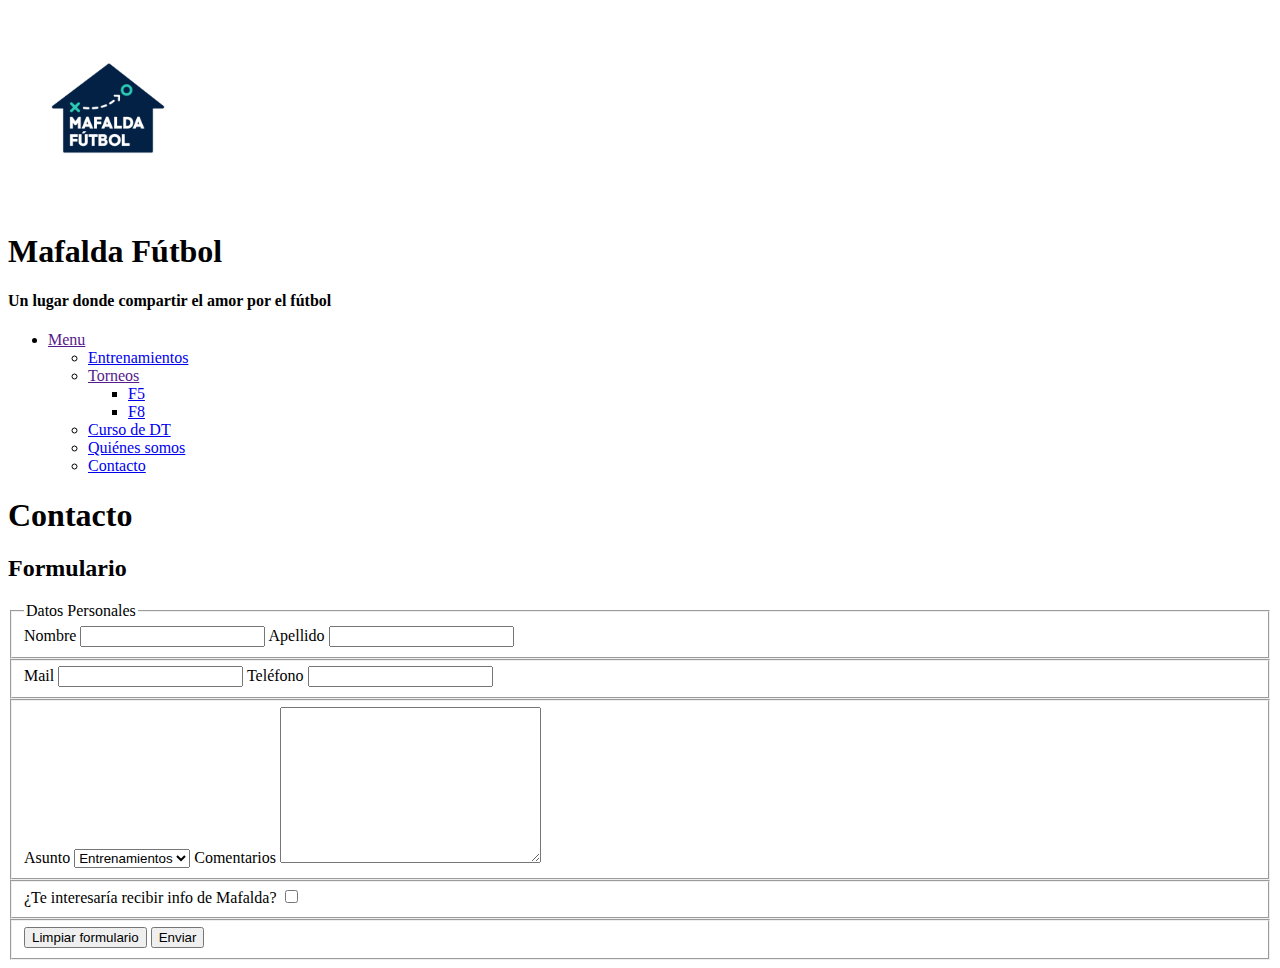
==== contacto.html @ b04e9f8d "subida de las secciones" ====
<!DOCTYPE html>
<html>
        <head>
        <meta charset="utf-8">
        <meta name="viewport" content="width=device-width, initial-scale=1.0"/>
        <link rel="stylesheet" href="Estilo.css">
        <title>Contacto</title>
    </head>
    <body class="body">

            <header>
                <!-- encabezado -->
                 <div id="PortadaSeccion">           
                <div id="logo" class="PortadaPrincipal">
                <a href="indextp7ok.html"><img width="200 px" height="200 px" src="fotos/mafaldaencasaazul.jpg" alt="Hubo un error, estamos aprendiendo. Lo solucionaremos en breve.">
                </a> 
                </div>
                <div id="TituloPortada" class="PortadaPrincipal">
                <h1> Mafalda Fútbol </h1>
                <h4>Un lugar donde compartir el amor por el fútbol</h4>
            </div>
            <nav id="MenuPrincipal" class="Menu"  class="PortadaPrincipal">
                <ul>
                   <li class="Menu1"> <a href="">Menu</a> 
                    <ul class="MenuDesplegable1">
                        <li> <a href="entrenamientos.html">Entrenamientos</a></li>
                        <li class="MenuDesplegable2"> <a href=""> Torneos</a>
                        <ul class="DesplegableTorneo">
                            <li> <a href="torneos.html">F5</a></li>
                            <li> <a href="torneos.html">F8</a></li>
                        </ul> </li>
                        <li> <a href="cursodedtok.html"> Curso de DT</a></li>
                    <li> <a href="quienessomos.html"> Quiénes somos</a></li>   
                    <li> <a href="contacto.html">Contacto</a></li>
                    </ul>  
    
                  </ul>
                </nav>
                 <div id="TituloSeccion"  class="PortadaPrincipal">  <h1>Contacto</h1></div>
   
            </div>
                
                
    </header>

  
      


        <h2 class="QuienesSomosResponsive">Formulario</h2>
<form>

    <fieldset>
        <legend>Datos Personales</legend>
<label for="Nombre">Nombre</label>
<input type="text"Nombre>
<label for="Apellido">Apellido</label>
<input type="text"Apellido>

</fieldset>


<fieldset>
<label for="Mail">Mail</label>
<input type="mail"Mail>
<label for="TEL">Teléfono</label>
<input type="text"TEL>
</fieldset>

<fieldset>
           <label for="Asunto">Asunto</label>
        
             <select name="Asunto"> 
                    <option value="e">Entrenamientos</option>  
                    <option value="t">Torneos</option>
                    <option value="dt">Curso de DT</option>
                    <option value="o">Otro</option>      
                </select>
        <label for="Comentarios">Comentarios</label>
        <textarea name="comentarios" cols="30" rows="10"></textarea>
</fieldset>

<fieldset>
    <label for="News">¿Te interesaría recibir info de Mafalda?</label>
<input type="checkbox" name="si" value="1">
</fieldset>

<fieldset>
        
        <input type="reset" value="Limpiar formulario">
        <input type="submit" value="Enviar">


</fieldset>

</form>
        
    </body>
</html>
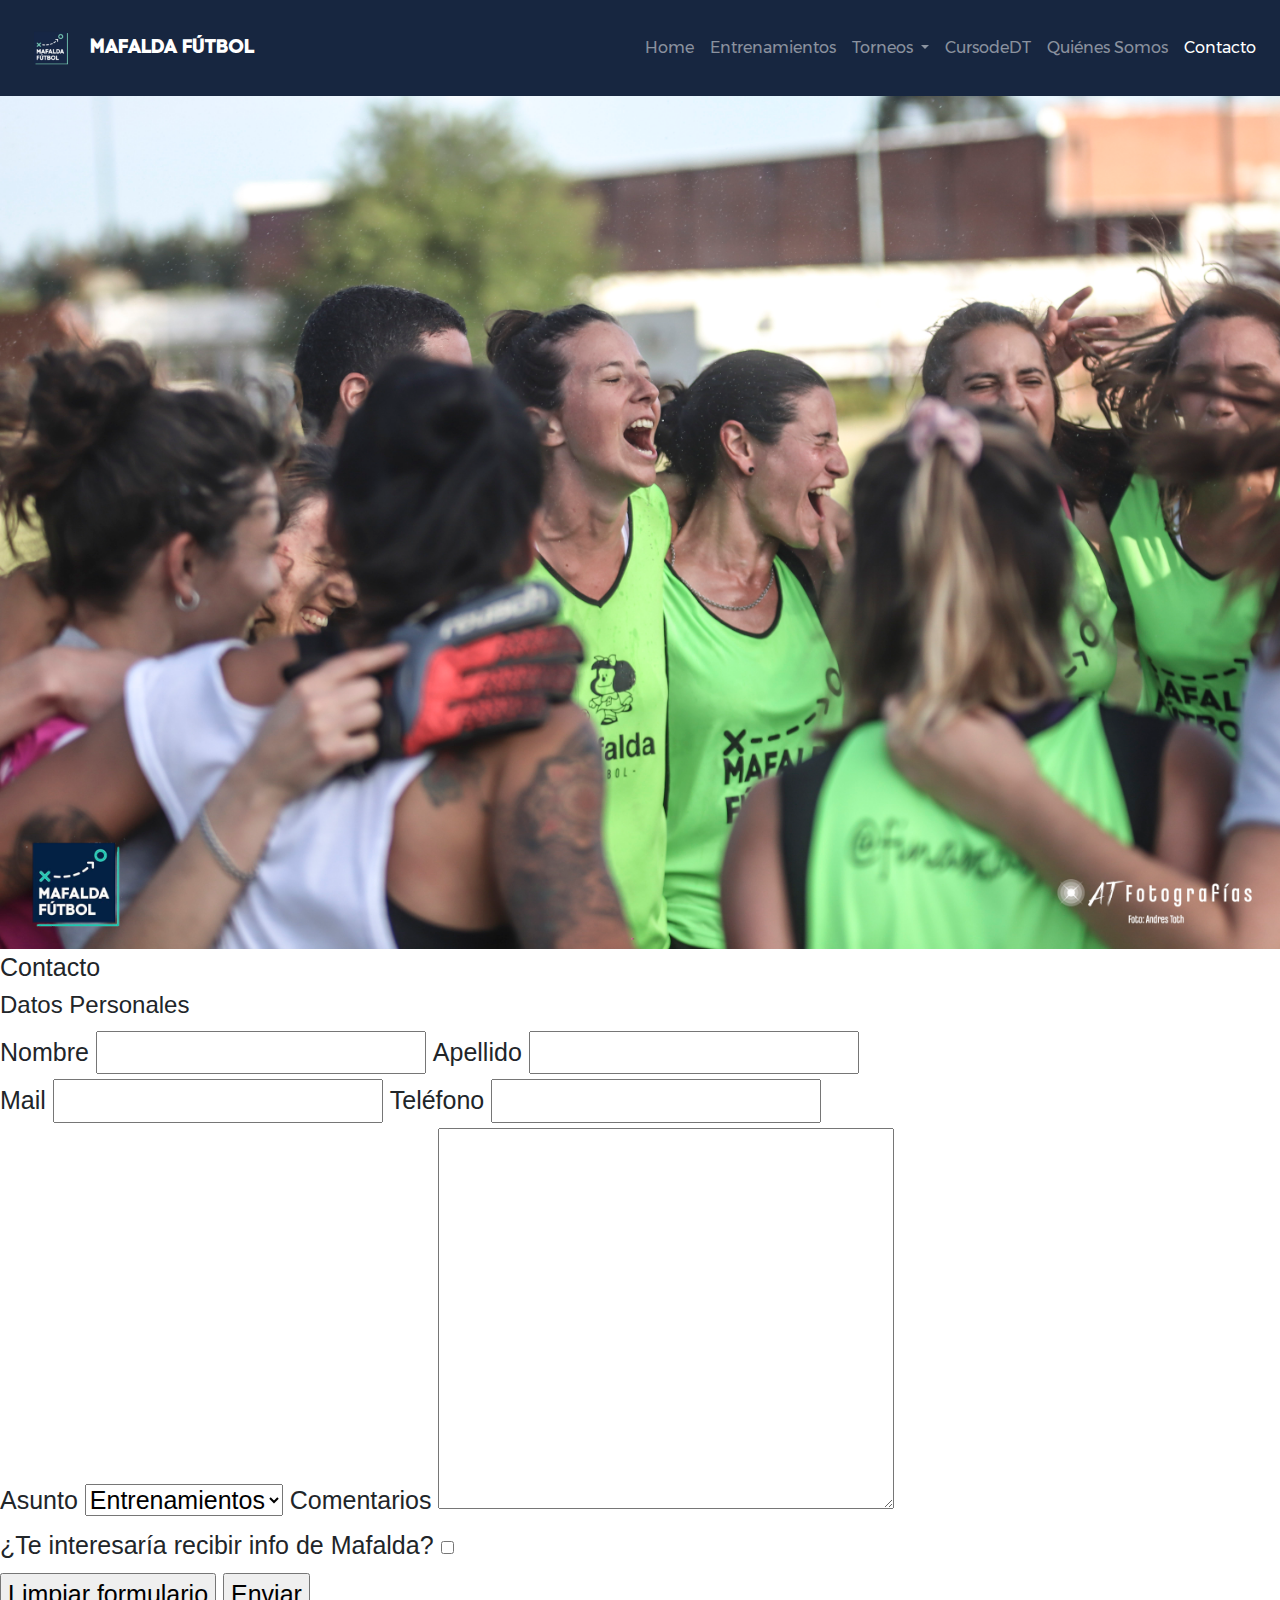
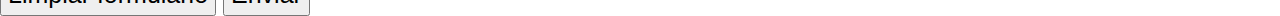
==== commit 7dd33367: "nueva subida de archivos" ====
--- a/contacto.html
+++ b/contacto.html
@@ -1,53 +1,71 @@
 <!DOCTYPE html>
-<html>
-        <head>
-        <meta charset="utf-8">
-        <meta name="viewport" content="width=device-width, initial-scale=1.0"/>
-        <link rel="stylesheet" href="Estilo.css">
-        <title>Contacto</title>
-    </head>
+<head>
+    <meta charset="utf-8">
+    <meta name="viewport" content="width=device-width, initial-scale=1.0"/>
+    <link href="/fontawesome-free/css/all.css" rel="stylesheet">
+    <link rel="stylesheet" href="css/bootstrap.css">
+    <link rel="stylesheet" href="css/Estilo.css">
+    <link rel="stylesheet" href="css/prueba.css">
+   
+
+    <title> Contacto - Mafalda Fútbol Femenino</title>
+</head>
+
     <body class="body">
 
             <header>
                 <!-- encabezado -->
-                 <div id="PortadaSeccion">           
-                <div id="logo" class="PortadaPrincipal">
-                <a href="indextp7ok.html"><img width="200 px" height="200 px" src="fotos/mafaldaencasaazul.jpg" alt="Hubo un error, estamos aprendiendo. Lo solucionaremos en breve.">
-                </a> 
-                </div>
-                <div id="TituloPortada" class="PortadaPrincipal">
-                <h1> Mafalda Fútbol </h1>
-                <h4>Un lugar donde compartir el amor por el fútbol</h4>
-            </div>
-            <nav id="MenuPrincipal" class="Menu"  class="PortadaPrincipal">
-                <ul>
-                   <li class="Menu1"> <a href="">Menu</a> 
-                    <ul class="MenuDesplegable1">
-                        <li> <a href="entrenamientos.html">Entrenamientos</a></li>
-                        <li class="MenuDesplegable2"> <a href=""> Torneos</a>
-                        <ul class="DesplegableTorneo">
-                            <li> <a href="torneos.html">F5</a></li>
-                            <li> <a href="torneos.html">F8</a></li>
-                        </ul> </li>
-                        <li> <a href="cursodedtok.html"> Curso de DT</a></li>
-                    <li> <a href="quienessomos.html"> Quiénes somos</a></li>   
-                    <li> <a href="contacto.html">Contacto</a></li>
-                    </ul>  
-    
-                  </ul>
-                </nav>
-                 <div id="TituloSeccion"  class="PortadaPrincipal">  <h1>Contacto</h1></div>
-   
-            </div>
+                <div>    
+                    <nav class="navbar navbar-expand-md navbar-dark Amenu">
+                    <a class="navbar-brand" href="index.html">
+                   <img src="fotos/mafaldalogotransparente.png" width="70 px" height="70 px"class="d-inline-block align-center"alt="Logo Mafalda Fútbol" loading="lazy"> Mafalda Fútbol
+                    </a>
+                    <button class="navbar-toggler" type="button" data-toggle="collapse" data-target="#navbarNavDropdown" aria-controls="navbarNavDropdown" aria-expanded="false" aria-label="Toggle navigation">
+                    <span class="navbar-toggler-icon"></span>
+               </button>
+               <div class="collapse navbar-collapse Amenu1" id="navbarNavDropdown">
+                 <ul class="navbar-nav">
+                   <li class="nav-item">
+                     <a class="nav-link" href="index.html">Home <span class="sr-only">Home</span></a>
+                   </li>
+                   <li class="nav-item">
+                     <a class="nav-link" href="entrenamientos1.html">Entrenamientos</a>
+                   </li>
+                   <li class="nav-item dropdown">
+                       <a class="nav-link dropdown-toggle" href="#" id="navbarDropdownMenuLink" data-toggle="dropdown" aria-haspopup="true" aria-expanded="false">
+                        Torneos
+                       </a>
+                       <div class="dropdown-menu" aria-labelledby="navbarDropdownMenuLink">
+                         <a class="dropdown-item" href="torneos.html">F5</a>
+                         <a class="dropdown-item" href="torneos.html">F8</a>
+                      </div>
+                     </li>
+                   <li class="nav-item">
+                     <a class="nav-link" href="cursodedtok">CursodeDT</a>
+                   </li>
+                   <li class="nav-item">
+                       <a class="nav-link" href="quienessomos.html">Quiénes Somos</a>
+                     </li>
+                     <li class="nav-item active">
+                       <a class="nav-link" href="contacto.html">Contacto</a>
+                     </li>
+        
+                     </ul>
+               </div>
+             </nav>
+           </div>    
                 
                 
     </header>
 
-  
+  <div class="contenedor--seccion__contacto">
+      <img src="fotos/carrusel/futbol11.jpg" width="100%" height="100%" alt="">
+     <div class="titulo--seccion__contacto">Contacto</div>
+  </div>
       
 
 
-        <h2 class="QuienesSomosResponsive">Formulario</h2>
+        
 <form>
 
     <fieldset>
--- a/css/Estilo.css
+++ b/css/Estilo.css
@@ -0,0 +1,444 @@
+@font-face {
+    font-family:principal;
+    src: url(tipografia/CodeProBold.otf);
+}
+@font-face {
+    font-family:principal2;
+    src: url(tipografia/CodePro.otf);
+}
+@font-face {
+    font-family:complementaria;
+    src: url(tipografia/MontserratRegular.ttf);
+}
+
+@font-face {
+    font-family:complementaria2;
+    src: url(tipografia/MontserratThin.ttf);
+}
+
+/* h1 {
+    font-family: principal;
+    color: #172640;
+font-size: 25px;}
+h2 {font-family: principal2;}
+h2 {color: #172640;}
+h2 {border: 2px solid hotpink;}
+h3 {color: #2CCAB6;}
+h4 {color: #2CCAB6;
+font-family: complementaria2;} */
+
+
+/* Diseño header */
+
+
+
+.Amenu
+{
+background-color: #172640;
+align-content: center;
+font-family: principal;
+}
+
+.Amenu1 
+{justify-content: end;
+font-family: complementaria;
+font-size: 16px;
+}
+
+
+.alturafotos
+{
+    height: 300px;
+}
+/* 
+.Micarousel
+{
+    height: 300px;
+} */
+
+
+.contendeor__carousel--principal
+{
+    width: 100%;
+    height: 400px;
+    border: solid 5px #172640;
+    padding: 5px;
+    display: inline-block;
+   /* solucion */
+    overflow: hidden;
+    background-color: #172640;
+    filter:alpha(opacity=60);
+    opacity: 0,8;
+    z-index: 3;
+   }
+
+   .contendeor__seccion--principal
+{
+    width: 100%;
+    height: 200px;
+    border: solid 5px #172640;
+    padding: 5px;
+    display: flex;
+    flex-direction: row;
+    background-color: #172640;
+    filter:alpha(opacity=60);
+    opacity: 0,8;
+    justify-content: space-around;
+   }
+
+   .foto__seccion--principal
+   {
+       width: 18%;
+       height: 180px;
+       border: solid 1px #2CCAB6;       
+   }
+   
+
+
+   .foto__carousel
+   {
+     padding-bottom: 150px;
+   }
+
+   .Micarouseltexto
+   {   display: inline-block;
+        z-index: 5;
+       background-color: #2CCAB6;
+       color: #172640;
+       font-family:complementaria2;
+       position: absolute;
+       font-size: 20px;
+       margin-top: 190px;
+       margin-bottom: 190px;
+       margin-left: 30%;
+           } 
+  
+   
+   
+/*Portada Principal y de Secciones mobile First*/
+/* #portada {
+display: grid;
+grid-template-areas:
+    "logo titulo menuok";
+grid-template-rows: 15%;
+grid-template-columns: 20% auto 35%;
+grid-column-gap: 20px;
+background-color: #ffffff;
+border-bottom: #172640 solid 1px;
+align-items: center;
+}
+
+#PortadaSeccion {
+    display: grid;
+    grid-template-areas:
+        "logo titulo menuok"
+        "tituloseccion tituloseccion tituloseccion";
+    grid-template-rows: 15% 10%;
+    grid-template-columns: 20% auto 30%;
+    grid-column-gap: 20px;
+    background-color: #ffffff;
+      }
+
+
+.Logo {
+    grid-area: logo;
+    justify-content: space-around;
+    }
+.TituloPortada {
+        grid-area: titulo;
+        justify-content: space-around;
+        }
+.Menu {
+        grid-area: menuok;
+        display: flex;
+        justify-content: center;
+    }
+#TituloSeccion {
+    grid-area: tituloseccion;
+    background-color: #2CCAB6;}
+
+
+.Seccionesok {
+   display: none;  }   /*Aca genero el error si le pongo display none porque no quiero que se vea en un celular y si en pantalla grande tengo lio.  */
+ */
+
+/* prueba
+.listaseccion
+{list-style-image:url(pelota01.png);
+font-family: complementaria;
+color: #2CCAB6;}
+ */
+
+ /*
+header {background-image: url("portada.jpg");}
+*/
+
+table {font-family: complementaria;
+    background-color: gray;
+    border: solid #172640;
+color: #172640;}
+    
+table th {background-color: #172640;
+    color: #2CCAB6}
+
+.estiloSeccion {font-family: complementaria;}
+.estiloSeccion {background-color: fuchsia;}
+.estiloSeccion {border:3px solid #172640;}
+.estiloSeccion {color: honeydew;}
+
+/* Quienes somos */
+
+.coordinacion {font-family: complementaria;}
+.coordinacion {border: 2px solid #172640;}
+.coordinacion {color: #172640}
+.mafaldaDescripcion {
+    background-color: #2CCAB6;
+    font-family: complementaria;
+    line-height: 16px;}
+.profes {border:5px solid #2CCAB6;}
+.profes {background-color: #172640;}
+.profes {color: honeydew}
+
+
+
+
+
+
+.RedesSociales__Lista
+{
+display: flex;
+flex-direction: row;
+padding: 20px;
+margin: 20px;
+justify-content: space-around;
+list-style-type: none;
+} 
+
+
+.iconos__redes
+{
+    width: 50px;
+    height: 50px;
+}
+
+.RRSS
+{
+    display: inline;
+}
+*/
+/* footer
+{   font-family: complementaria2;
+    color: #172640;
+    font-size: 12px;
+    letter-spacing: 1px;
+} */
+
+
+.Recuadros {
+    justify-content: space-around;
+        z-index: 2;
+    }
+
+.RecuadrosOk
+{
+    color: #ffffff;
+    font-size: 30px;
+    font-family: principal;
+    text-align: center;
+    text-justify: center;
+    width: 100%;
+    height: 300 px;
+    border: solid 4px #172640;
+    padding: 10px;
+   }
+
+.RecuadrosOk:hover 
+{transform: scale (2,0)}
+
+/* #Estadisticas
+{
+    color: fuchsia;
+    width: 30%;
+    height: 20%;
+    background-image: linear-gradient(to left, #172640, #2ccab6);
+    border: solid 4px #172640;
+    padding: 10px;
+    margin: 40px;
+}
+#HistoriasIg
+{
+    color: fuchsia;
+    width: 30%;
+    height: 20%;
+    background-image: linear-gradient(to left, #172640, #2ccab6);
+    border: solid 4px #172640;
+    padding: 10px;
+    margin: 40px;}  */
+
+
+
+/* nav.Menu
+{
+    background-color: #ffffff;
+    width: 100%;
+}
+Esto está perfecto pero menu1 es un area muy grande para un hover, por lo que conviene que lo hagas sobre un solo item como "menu-titulo"
+nav .menu-titulo:hover+.MenuDesplegable1
+{
+    display:block;
+   }
+nav.MenuDesplegable1
+{
+    display: none;
+    position: absolute;
+    background-color: #172640;
+     z-index: 2;
+}
+nav.MenuDesplegable2:hover .DesplegableTorneo
+{
+    display:block;
+    position: relative
+}
+nav.DesplegableTorneo
+{    display: none;
+    position: absolute;
+    background-color: #2CCAB6;
+    z-index: 2;
+} */
+
+nav.Menu
+{
+    background-color: #ffffff;
+    width: 100%;
+}
+/* Esto está perfecto pero menu1 es un area muy grande para un hover, por lo que conviene que lo hagas sobre un solo item como "menu-titulo" */
+nav .Menu1:hover .MenuDesplegable1
+{
+    display:block;
+    position: absolute /* no hace falta repetir las propiedades */
+}
+ul.MenuDesplegable1
+{   display: none;
+    position: absolute;
+    background-color: #172640;
+    z-index: 2;
+}
+nav .MenuDesplegable2:hover .DesplegableTorneo
+{
+    display:block;
+    position: relative
+}
+nav .DesplegableTorneo
+{    display: none;
+    position: absolute;
+    background-color: #2CCAB6;
+    z-index: 2;
+}
+
+
+
+li.Menu2
+{
+color: #2CCAB6;
+list-style-type: none;
+font-family: complementaria;
+font-size: 12px;
+}
+
+#CursoDTgeneral
+{display: flex;
+flex-direction: row;
+background-color: black;
+justify-content: space-around;
+}
+
+div .Columna1
+{display: flex;
+flex-direction: column;
+width: 55%;
+height: 70%;
+background-color: #172640;
+margin: 25px;
+padding: 20px;
+color: white;
+}
+
+div .Columna2
+{display: flex;
+flex-direction: column;
+width: 25%;
+height: 70%;
+background-color: fuchsia;
+margin: 25px;
+padding: 20px;
+}
+
+div .RecuadrosCursoDT
+{border: 2px solid #172640;
+padding: 20px;
+margin: 25px;
+align-content: space-around;}
+
+.fotoCursoDT1
+{
+    border: 2px solid #172640;
+    padding: 20px;
+    margin: 25px;
+    align-content: center;
+    width: 235px;
+    height: 235px;
+    }
+
+img #FotoCDT1
+{width: 200px;
+height: 200px;}
+
+
+div .fotoCursoDT2
+{
+    border: 2px solid #172640;
+    align-content: center;
+    z-index: 3;
+}
+
+/* .Recuadros
+{display: flex;
+color: fuchsia;
+font-family: complementaria;
+font-size: 16px;
+z-index: 2;}
+
+     */
+
+    /* Estilo Footer */
+
+.footer__general
+{
+    background-color: #172640;
+    color: #ffffff;
+    display: flex;
+    flex-direction: row;
+    justify-content: space-around;
+    align-items: top;    
+    font-size: small;
+}
+
+.footer__seccion
+{
+    justify-content: center;
+}
+
+.footer__titulos--general
+{
+    padding: 10px;
+    justify-items: center;
+    margin: 5px;
+     font-family:principal; /*no me toma la tipografia */
+    color: #2CCAB6;
+    text-align: left;
+    }
+
+.footer__entrenamientos--lista
+{
+list-style-image: url("fotos/pelota"); /*no me levanta la foto*/
+}
--- a/css/prueba.css
+++ b/css/prueba.css
@@ -0,0 +1,67 @@
+.redessociales--general {
+  background-color: #172640; }
+
+body {
+  font-size: 25px; }
+
+footer {
+  color: aqua; }
+
+.footer__entrenamientos--lista {
+  list-style-image: url(fotos/pelota01.jpg); }
+
+.columna1 {
+  background: #2CCAB6;
+  border: solid 2px #172640;
+  color: #172640;
+  text-align: center; }
+
+.tabla__entrenamientoscuarentena {
+  background: gray;
+  border: solid 2px #172640;
+  color: #172640;
+  font-family: complementaria2;
+  font-size: 12px;
+  text-align: center; }
+
+.recuadros__estadisticas {
+  color: #ffffff; }
+
+.recuadros__enlosmedios {
+  color: #ffffff; }
+
+.recuadros__lityfutbol {
+  color: #ffffff; }
+
+.recuadros__estadisticas {
+  background-color: #172640; }
+
+.recuadros__enlosmedios {
+  background-color: #aa45f7; }
+
+.recuadros__lityfutbol {
+  background-color: #2CCAB6; }
+
+.columna-1 {
+  width: 100%; }
+
+.columna-2 {
+  width: 50%; }
+
+.columna-3 {
+  width: 33.33333%; }
+
+.columna-4 {
+  width: 25%; }
+
+.columna-5 {
+  width: 20%; }
+
+.columna-6 {
+  width: 16.66667%; }
+
+/* Mi constante. Si cambio el valor cambia el color de p. */
+/* p {
+  color: #172640;
+  background-color: #2CCAB6;
+  padding: 20px; } */
